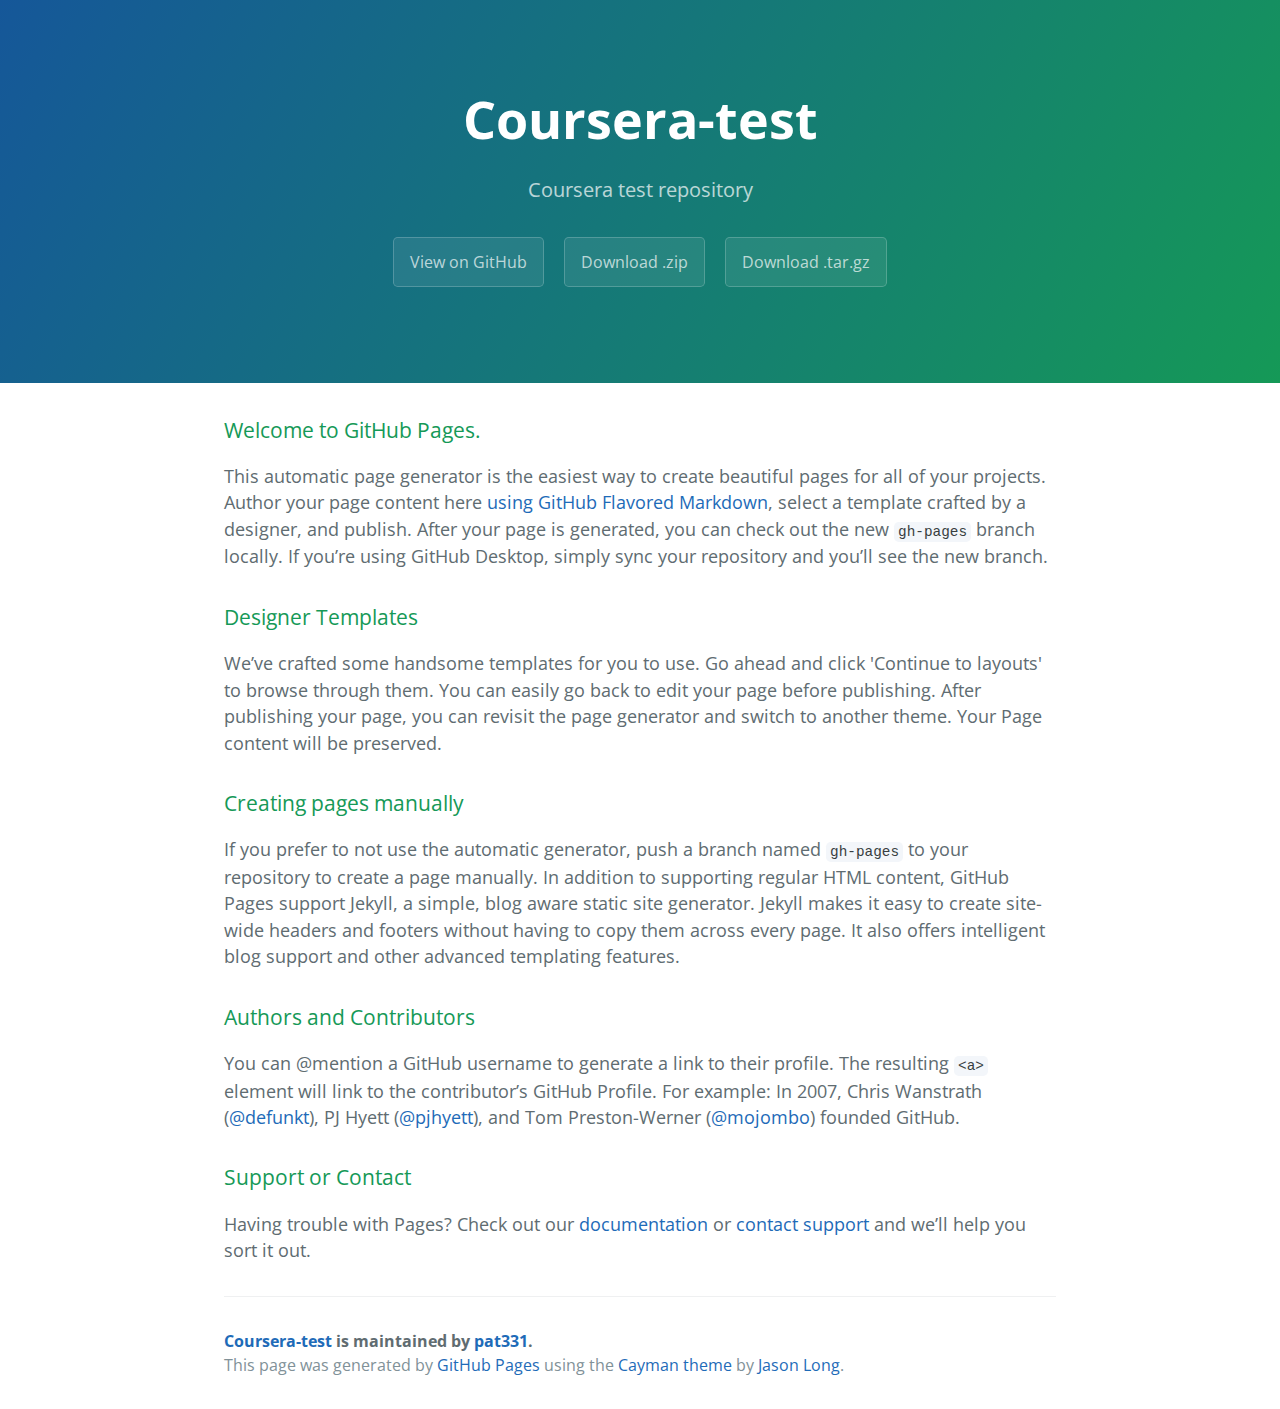
==== index.html @ 39ac132e "Create gh-pages branch via GitHub" ====
<!DOCTYPE html>
<html lang="en-us">
  <head>
    <meta charset="UTF-8">
    <title>Coursera-test by pat331</title>
    <meta name="viewport" content="width=device-width, initial-scale=1">
    <link rel="stylesheet" type="text/css" href="stylesheets/normalize.css" media="screen">
    <link href='https://fonts.googleapis.com/css?family=Open+Sans:400,700' rel='stylesheet' type='text/css'>
    <link rel="stylesheet" type="text/css" href="stylesheets/stylesheet.css" media="screen">
    <link rel="stylesheet" type="text/css" href="stylesheets/github-light.css" media="screen">
  </head>
  <body>
    <section class="page-header">
      <h1 class="project-name">Coursera-test</h1>
      <h2 class="project-tagline">Coursera test repository</h2>
      <a href="https://github.com/pat331/coursera-test" class="btn">View on GitHub</a>
      <a href="https://github.com/pat331/coursera-test/zipball/master" class="btn">Download .zip</a>
      <a href="https://github.com/pat331/coursera-test/tarball/master" class="btn">Download .tar.gz</a>
    </section>

    <section class="main-content">
      <h3>
<a id="welcome-to-github-pages" class="anchor" href="#welcome-to-github-pages" aria-hidden="true"><span aria-hidden="true" class="octicon octicon-link"></span></a>Welcome to GitHub Pages.</h3>

<p>This automatic page generator is the easiest way to create beautiful pages for all of your projects. Author your page content here <a href="https://guides.github.com/features/mastering-markdown/">using GitHub Flavored Markdown</a>, select a template crafted by a designer, and publish. After your page is generated, you can check out the new <code>gh-pages</code> branch locally. If you’re using GitHub Desktop, simply sync your repository and you’ll see the new branch.</p>

<h3>
<a id="designer-templates" class="anchor" href="#designer-templates" aria-hidden="true"><span aria-hidden="true" class="octicon octicon-link"></span></a>Designer Templates</h3>

<p>We’ve crafted some handsome templates for you to use. Go ahead and click 'Continue to layouts' to browse through them. You can easily go back to edit your page before publishing. After publishing your page, you can revisit the page generator and switch to another theme. Your Page content will be preserved.</p>

<h3>
<a id="creating-pages-manually" class="anchor" href="#creating-pages-manually" aria-hidden="true"><span aria-hidden="true" class="octicon octicon-link"></span></a>Creating pages manually</h3>

<p>If you prefer to not use the automatic generator, push a branch named <code>gh-pages</code> to your repository to create a page manually. In addition to supporting regular HTML content, GitHub Pages support Jekyll, a simple, blog aware static site generator. Jekyll makes it easy to create site-wide headers and footers without having to copy them across every page. It also offers intelligent blog support and other advanced templating features.</p>

<h3>
<a id="authors-and-contributors" class="anchor" href="#authors-and-contributors" aria-hidden="true"><span aria-hidden="true" class="octicon octicon-link"></span></a>Authors and Contributors</h3>

<p>You can @mention a GitHub username to generate a link to their profile. The resulting <code>&lt;a&gt;</code> element will link to the contributor’s GitHub Profile. For example: In 2007, Chris Wanstrath (<a href="https://github.com/defunkt" class="user-mention">@defunkt</a>), PJ Hyett (<a href="https://github.com/pjhyett" class="user-mention">@pjhyett</a>), and Tom Preston-Werner (<a href="https://github.com/mojombo" class="user-mention">@mojombo</a>) founded GitHub.</p>

<h3>
<a id="support-or-contact" class="anchor" href="#support-or-contact" aria-hidden="true"><span aria-hidden="true" class="octicon octicon-link"></span></a>Support or Contact</h3>

<p>Having trouble with Pages? Check out our <a href="https://help.github.com/pages">documentation</a> or <a href="https://github.com/contact">contact support</a> and we’ll help you sort it out.</p>

      <footer class="site-footer">
        <span class="site-footer-owner"><a href="https://github.com/pat331/coursera-test">Coursera-test</a> is maintained by <a href="https://github.com/pat331">pat331</a>.</span>

        <span class="site-footer-credits">This page was generated by <a href="https://pages.github.com">GitHub Pages</a> using the <a href="https://github.com/jasonlong/cayman-theme">Cayman theme</a> by <a href="https://twitter.com/jasonlong">Jason Long</a>.</span>
      </footer>

    </section>

  
  </body>
</html>
---- stylesheets/stylesheet.css ----
* {
  box-sizing: border-box; }

body {
  padding: 0;
  margin: 0;
  font-family: "Open Sans", "Helvetica Neue", Helvetica, Arial, sans-serif;
  font-size: 16px;
  line-height: 1.5;
  color: #606c71; }

a {
  color: #1e6bb8;
  text-decoration: none; }
  a:hover {
    text-decoration: underline; }

.btn {
  display: inline-block;
  margin-bottom: 1rem;
  color: rgba(255, 255, 255, 0.7);
  background-color: rgba(255, 255, 255, 0.08);
  border-color: rgba(255, 255, 255, 0.2);
  border-style: solid;
  border-width: 1px;
  border-radius: 0.3rem;
  transition: color 0.2s, background-color 0.2s, border-color 0.2s; }
  .btn + .btn {
    margin-left: 1rem; }

.btn:hover {
  color: rgba(255, 255, 255, 0.8);
  text-decoration: none;
  background-color: rgba(255, 255, 255, 0.2);
  border-color: rgba(255, 255, 255, 0.3); }

@media screen and (min-width: 64em) {
  .btn {
    padding: 0.75rem 1rem; } }

@media screen and (min-width: 42em) and (max-width: 64em) {
  .btn {
    padding: 0.6rem 0.9rem;
    font-size: 0.9rem; } }

@media screen and (max-width: 42em) {
  .btn {
    display: block;
    width: 100%;
    padding: 0.75rem;
    font-size: 0.9rem; }
    .btn + .btn {
      margin-top: 1rem;
      margin-left: 0; } }

.page-header {
  color: #fff;
  text-align: center;
  background-color: #159957;
  background-image: linear-gradient(120deg, #155799, #159957); }

@media screen and (min-width: 64em) {
  .page-header {
    padding: 5rem 6rem; } }

@media screen and (min-width: 42em) and (max-width: 64em) {
  .page-header {
    padding: 3rem 4rem; } }

@media screen and (max-width: 42em) {
  .page-header {
    padding: 2rem 1rem; } }

.project-name {
  margin-top: 0;
  margin-bottom: 0.1rem; }

@media screen and (min-width: 64em) {
  .project-name {
    font-size: 3.25rem; } }

@media screen and (min-width: 42em) and (max-width: 64em) {
  .project-name {
    font-size: 2.25rem; } }

@media screen and (max-width: 42em) {
  .project-name {
    font-size: 1.75rem; } }

.project-tagline {
  margin-bottom: 2rem;
  font-weight: normal;
  opacity: 0.7; }

@media screen and (min-width: 64em) {
  .project-tagline {
    font-size: 1.25rem; } }

@media screen and (min-width: 42em) and (max-width: 64em) {
  .project-tagline {
    font-size: 1.15rem; } }

@media screen and (max-width: 42em) {
  .project-tagline {
    font-size: 1rem; } }

.main-content :first-child {
  margin-top: 0; }
.main-content img {
  max-width: 100%; }
.main-content h1, .main-content h2, .main-content h3, .main-content h4, .main-content h5, .main-content h6 {
  margin-top: 2rem;
  margin-bottom: 1rem;
  font-weight: normal;
  color: #159957; }
.main-content p {
  margin-bottom: 1em; }
.main-content code {
  padding: 2px 4px;
  font-family: Consolas, "Liberation Mono", Menlo, Courier, monospace;
  font-size: 0.9rem;
  color: #383e41;
  background-color: #f3f6fa;
  border-radius: 0.3rem; }
.main-content pre {
  padding: 0.8rem;
  margin-top: 0;
  margin-bottom: 1rem;
  font: 1rem Consolas, "Liberation Mono", Menlo, Courier, monospace;
  color: #567482;
  word-wrap: normal;
  background-color: #f3f6fa;
  border: solid 1px #dce6f0;
  border-radius: 0.3rem; }
  .main-content pre > code {
    padding: 0;
    margin: 0;
    font-size: 0.9rem;
    color: #567482;
    word-break: normal;
    white-space: pre;
    background: transparent;
    border: 0; }
.main-content .highlight {
  margin-bottom: 1rem; }
  .main-content .highlight pre {
    margin-bottom: 0;
    word-break: normal; }
.main-content .highlight pre, .main-content pre {
  padding: 0.8rem;
  overflow: auto;
  font-size: 0.9rem;
  line-height: 1.45;
  border-radius: 0.3rem; }
.main-content pre code, .main-content pre tt {
  display: inline;
  max-width: initial;
  padding: 0;
  margin: 0;
  overflow: initial;
  line-height: inherit;
  word-wrap: normal;
  background-color: transparent;
  border: 0; }
  .main-content pre code:before, .main-content pre code:after, .main-content pre tt:before, .main-content pre tt:after {
    content: normal; }
.main-content ul, .main-content ol {
  margin-top: 0; }
.main-content blockquote {
  padding: 0 1rem;
  margin-left: 0;
  color: #819198;
  border-left: 0.3rem solid #dce6f0; }
  .main-content blockquote > :first-child {
    margin-top: 0; }
  .main-content blockquote > :last-child {
    margin-bottom: 0; }
.main-content table {
  display: block;
  width: 100%;
  overflow: auto;
  word-break: normal;
  word-break: keep-all; }
  .main-content table th {
    font-weight: bold; }
  .main-content table th, .main-content table td {
    padding: 0.5rem 1rem;
    border: 1px solid #e9ebec; }
.main-content dl {
  padding: 0; }
  .main-content dl dt {
    padding: 0;
    margin-top: 1rem;
    font-size: 1rem;
    font-weight: bold; }
  .main-content dl dd {
    padding: 0;
    margin-bottom: 1rem; }
.main-content hr {
  height: 2px;
  padding: 0;
  margin: 1rem 0;
  background-color: #eff0f1;
  border: 0; }

@media screen and (min-width: 64em) {
  .main-content {
    max-width: 64rem;
    padding: 2rem 6rem;
    margin: 0 auto;
    font-size: 1.1rem; } }

@media screen and (min-width: 42em) and (max-width: 64em) {
  .main-content {
    padding: 2rem 4rem;
    font-size: 1.1rem; } }

@media screen and (max-width: 42em) {
  .main-content {
    padding: 2rem 1rem;
    font-size: 1rem; } }

.site-footer {
  padding-top: 2rem;
  margin-top: 2rem;
  border-top: solid 1px #eff0f1; }

.site-footer-owner {
  display: block;
  font-weight: bold; }

.site-footer-credits {
  color: #819198; }

@media screen and (min-width: 64em) {
  .site-footer {
    font-size: 1rem; } }

@media screen and (min-width: 42em) and (max-width: 64em) {
  .site-footer {
    font-size: 1rem; } }

@media screen and (max-width: 42em) {
  .site-footer {
    font-size: 0.9rem; } }
---- stylesheets/github-light.css ----
/*
The MIT License (MIT)

Copyright (c) 2016 GitHub, Inc.

Permission is hereby granted, free of charge, to any person obtaining a copy
of this software and associated documentation files (the "Software"), to deal
in the Software without restriction, including without limitation the rights
to use, copy, modify, merge, publish, distribute, sublicense, and/or sell
copies of the Software, and to permit persons to whom the Software is
furnished to do so, subject to the following conditions:

The above copyright notice and this permission notice shall be included in all
copies or substantial portions of the Software.

THE SOFTWARE IS PROVIDED "AS IS", WITHOUT WARRANTY OF ANY KIND, EXPRESS OR
IMPLIED, INCLUDING BUT NOT LIMITED TO THE WARRANTIES OF MERCHANTABILITY,
FITNESS FOR A PARTICULAR PURPOSE AND NONINFRINGEMENT. IN NO EVENT SHALL THE
AUTHORS OR COPYRIGHT HOLDERS BE LIABLE FOR ANY CLAIM, DAMAGES OR OTHER
LIABILITY, WHETHER IN AN ACTION OF CONTRACT, TORT OR OTHERWISE, ARISING FROM,
OUT OF OR IN CONNECTION WITH THE SOFTWARE OR THE USE OR OTHER DEALINGS IN THE
SOFTWARE.

*/

.pl-c /* comment */ {
  color: #969896;
}

.pl-c1 /* constant, variable.other.constant, support, meta.property-name, support.constant, support.variable, meta.module-reference, markup.raw, meta.diff.header */,
.pl-s .pl-v /* string variable */ {
  color: #0086b3;
}

.pl-e /* entity */,
.pl-en /* entity.name */ {
  color: #795da3;
}

.pl-smi /* variable.parameter.function, storage.modifier.package, storage.modifier.import, storage.type.java, variable.other */,
.pl-s .pl-s1 /* string source */ {
  color: #333;
}

.pl-ent /* entity.name.tag */ {
  color: #63a35c;
}

.pl-k /* keyword, storage, storage.type */ {
  color: #a71d5d;
}

.pl-s /* string */,
.pl-pds /* punctuation.definition.string, string.regexp.character-class */,
.pl-s .pl-pse .pl-s1 /* string punctuation.section.embedded source */,
.pl-sr /* string.regexp */,
.pl-sr .pl-cce /* string.regexp constant.character.escape */,
.pl-sr .pl-sre /* string.regexp source.ruby.embedded */,
.pl-sr .pl-sra /* string.regexp string.regexp.arbitrary-repitition */ {
  color: #183691;
}

.pl-v /* variable */ {
  color: #ed6a43;
}

.pl-id /* invalid.deprecated */ {
  color: #b52a1d;
}

.pl-ii /* invalid.illegal */ {
  color: #f8f8f8;
  background-color: #b52a1d;
}

.pl-sr .pl-cce /* string.regexp constant.character.escape */ {
  font-weight: bold;
  color: #63a35c;
}

.pl-ml /* markup.list */ {
  color: #693a17;
}

.pl-mh /* markup.heading */,
.pl-mh .pl-en /* markup.heading entity.name */,
.pl-ms /* meta.separator */ {
  font-weight: bold;
  color: #1d3e81;
}

.pl-mq /* markup.quote */ {
  color: #008080;
}

.pl-mi /* markup.italic */ {
  font-style: italic;
  color: #333;
}

.pl-mb /* markup.bold */ {
  font-weight: bold;
  color: #333;
}

.pl-md /* markup.deleted, meta.diff.header.from-file */ {
  color: #bd2c00;
  background-color: #ffecec;
}

.pl-mi1 /* markup.inserted, meta.diff.header.to-file */ {
  color: #55a532;
  background-color: #eaffea;
}

.pl-mdr /* meta.diff.range */ {
  font-weight: bold;
  color: #795da3;
}

.pl-mo /* meta.output */ {
  color: #1d3e81;
}
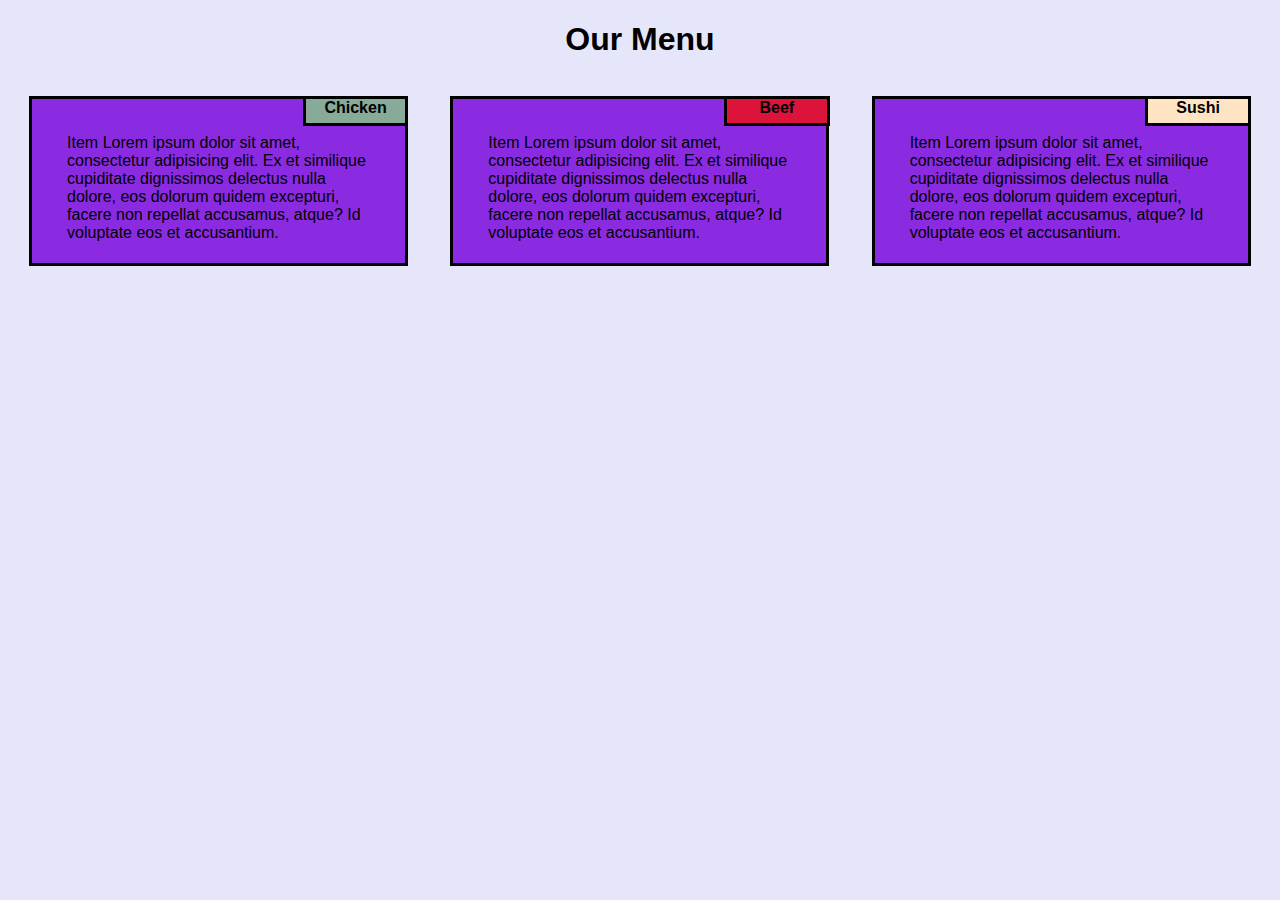
==== commit 8ba8babd: "Add files via upload" ====
--- a/index.html
+++ b/index.html
@@ -1,57 +1,33 @@
-<!DOCTYPE html>
-<html lang="en-us">
-  <head>
-    <meta charset="UTF-8">
-    <title>Coursera-test by pat331</title>
-    <meta name="viewport" content="width=device-width, initial-scale=1">
-    <link rel="stylesheet" type="text/css" href="stylesheets/normalize.css" media="screen">
-    <link href='https://fonts.googleapis.com/css?family=Open+Sans:400,700' rel='stylesheet' type='text/css'>
-    <link rel="stylesheet" type="text/css" href="stylesheets/stylesheet.css" media="screen">
-    <link rel="stylesheet" type="text/css" href="stylesheets/github-light.css" media="screen">
-  </head>
-  <body>
-    <section class="page-header">
-      <h1 class="project-name">Coursera-test</h1>
-      <h2 class="project-tagline">Coursera test repository</h2>
-      <a href="https://github.com/pat331/coursera-test" class="btn">View on GitHub</a>
-      <a href="https://github.com/pat331/coursera-test/zipball/master" class="btn">Download .zip</a>
-      <a href="https://github.com/pat331/coursera-test/tarball/master" class="btn">Download .tar.gz</a>
-    </section>
-
-    <section class="main-content">
-      <h3>
-<a id="welcome-to-github-pages" class="anchor" href="#welcome-to-github-pages" aria-hidden="true"><span aria-hidden="true" class="octicon octicon-link"></span></a>Welcome to GitHub Pages.</h3>
-
-<p>This automatic page generator is the easiest way to create beautiful pages for all of your projects. Author your page content here <a href="https://guides.github.com/features/mastering-markdown/">using GitHub Flavored Markdown</a>, select a template crafted by a designer, and publish. After your page is generated, you can check out the new <code>gh-pages</code> branch locally. If you’re using GitHub Desktop, simply sync your repository and you’ll see the new branch.</p>
-
-<h3>
-<a id="designer-templates" class="anchor" href="#designer-templates" aria-hidden="true"><span aria-hidden="true" class="octicon octicon-link"></span></a>Designer Templates</h3>
-
-<p>We’ve crafted some handsome templates for you to use. Go ahead and click 'Continue to layouts' to browse through them. You can easily go back to edit your page before publishing. After publishing your page, you can revisit the page generator and switch to another theme. Your Page content will be preserved.</p>
-
-<h3>
-<a id="creating-pages-manually" class="anchor" href="#creating-pages-manually" aria-hidden="true"><span aria-hidden="true" class="octicon octicon-link"></span></a>Creating pages manually</h3>
-
-<p>If you prefer to not use the automatic generator, push a branch named <code>gh-pages</code> to your repository to create a page manually. In addition to supporting regular HTML content, GitHub Pages support Jekyll, a simple, blog aware static site generator. Jekyll makes it easy to create site-wide headers and footers without having to copy them across every page. It also offers intelligent blog support and other advanced templating features.</p>
-
-<h3>
-<a id="authors-and-contributors" class="anchor" href="#authors-and-contributors" aria-hidden="true"><span aria-hidden="true" class="octicon octicon-link"></span></a>Authors and Contributors</h3>
-
-<p>You can @mention a GitHub username to generate a link to their profile. The resulting <code>&lt;a&gt;</code> element will link to the contributor’s GitHub Profile. For example: In 2007, Chris Wanstrath (<a href="https://github.com/defunkt" class="user-mention">@defunkt</a>), PJ Hyett (<a href="https://github.com/pjhyett" class="user-mention">@pjhyett</a>), and Tom Preston-Werner (<a href="https://github.com/mojombo" class="user-mention">@mojombo</a>) founded GitHub.</p>
-
-<h3>
-<a id="support-or-contact" class="anchor" href="#support-or-contact" aria-hidden="true"><span aria-hidden="true" class="octicon octicon-link"></span></a>Support or Contact</h3>
-
-<p>Having trouble with Pages? Check out our <a href="https://help.github.com/pages">documentation</a> or <a href="https://github.com/contact">contact support</a> and we’ll help you sort it out.</p>
-
-      <footer class="site-footer">
-        <span class="site-footer-owner"><a href="https://github.com/pat331/coursera-test">Coursera-test</a> is maintained by <a href="https://github.com/pat331">pat331</a>.</span>
-
-        <span class="site-footer-credits">This page was generated by <a href="https://pages.github.com">GitHub Pages</a> using the <a href="https://github.com/jasonlong/cayman-theme">Cayman theme</a> by <a href="https://twitter.com/jasonlong">Jason Long</a>.</span>
-      </footer>
-
-    </section>
-
-  
-  </body>
-</html>
+<!DOCTYPE html>
+<html>
+<head>
+<meta charset="utf-8">
+
+<title>Module 2 Assignment</title>
+<link rel="stylesheet" href="style.css">
+</head>
+
+<body>
+<h1>Our Menu</h1>
+<div class="row" >
+
+	<div class="col-lg-4 col-md-6">
+		
+	<p>Item Lorem ipsum dolor sit amet, consectetur adipisicing elit. Ex et similique cupiditate dignissimos delectus nulla dolore, eos dolorum quidem excepturi, facere non repellat accusamus, atque? Id voluptate eos et accusantium.</p>
+	<div class="container container4">Chicken</div>
+
+	</div>
+	<div class="col-lg-4 col-md-6">
+	<p>Item Lorem ipsum dolor sit amet, consectetur adipisicing elit. Ex et similique cupiditate dignissimos delectus nulla dolore, eos dolorum quidem excepturi, facere non repellat accusamus, atque? Id voluptate eos et accusantium.</p>
+	<div class="container container4" id="color2">Beef</div>
+	</div>
+	
+	<div class="col-lg-4 col-md-12">
+	<p class="row2">Item Lorem ipsum dolor sit amet, consectetur adipisicing elit. Ex et similique cupiditate dignissimos delectus nulla dolore, eos dolorum quidem excepturi, facere non repellat accusamus, atque? Id voluptate eos et accusantium.</p>
+	<div class="container container3 container4" id="color3">Sushi</div>
+	</div>
+
+
+</div>
+</body>
+</html>--- a/style.css
+++ b/style.css
@@ -0,0 +1,139 @@
+
+*{
+	box-sizing: border-box;
+
+	background-color: #E6E6FA;
+
+}
+
+h1{
+	text-align: center;
+	font-family: Helvetica;
+}
+
+div{
+	position: relative;
+	}
+
+p {
+
+  border: 3px solid black;
+  background-color: #8A2BE2;
+  padding: 35px;
+  width: 90%;
+  height: 170px;
+  margin-right: auto;
+  margin-left: auto;
+  font-family: Helvetica;
+  color: black;
+  position: relative;
+
+  }
+
+.container{ 
+	border: 3px solid black;
+	position:absolute;
+	top: 8%; 
+	right: 5%;	
+	width:25%;
+	height:15%; 
+	color:#fff; 
+	font-weight:bold;
+	padding:0; 
+	background:#8a9; 
+	text-align: center;
+	color: black;
+	font-family: Helvetica;
+
+	} 
+
+
+	#color2{
+			background:#DC143C; 
+	}
+
+	#color3{
+		background:#FFE4C4;
+	}
+
+	.row {
+  		width: 100%;
+  
+	}
+
+
+
+
+/********** Large devices only **********/
+@media (min-width: 1200px) {
+  .col-lg-4 {
+    float: left;
+    border: 1px white;
+    position: relative;
+  }
+ 
+  .col-lg-4 {
+    width: 33.33%;
+  }
+ 
+}
+
+/********** Medium devices only **********/
+@media (min-width: 950px) and (max-width: 1199px) {
+ .col-md-6,  .col-md-12 {
+    float: left;
+    border: 1px white;
+  }
+ 
+  .col-md-6 {
+    width: 50%;
+  }
+
+  .col-md-12 {
+    width: 100%;
+  }
+
+  .container3{ 
+	position:absolute;
+	top: 8%; 
+	right: 2.5%;	
+	width:13%;
+	height:15%; 
+	color:#fff; 
+	font-weight:bold;
+	padding:0; 
+	background:#8a9; 
+	text-align: center;
+	color: black;
+	font-family: Helvetica;
+
+	} 
+
+	.row2{
+		width: 95%;
+	}  
+}
+
+
+@media (max-width: 949px) {
+
+  .container4{ 
+	position:absolute;
+	top: 0%; 
+	right: 5%;	
+	width:20%;
+	height:15%; 
+	color:#FFE4C4; 
+	font-weight:bold;
+	padding:0; 
+	background:#8a9;
+	text-align: center;
+	color: black;
+	font-family: Helvetica;
+
+	} 
+
+
+
+
+}